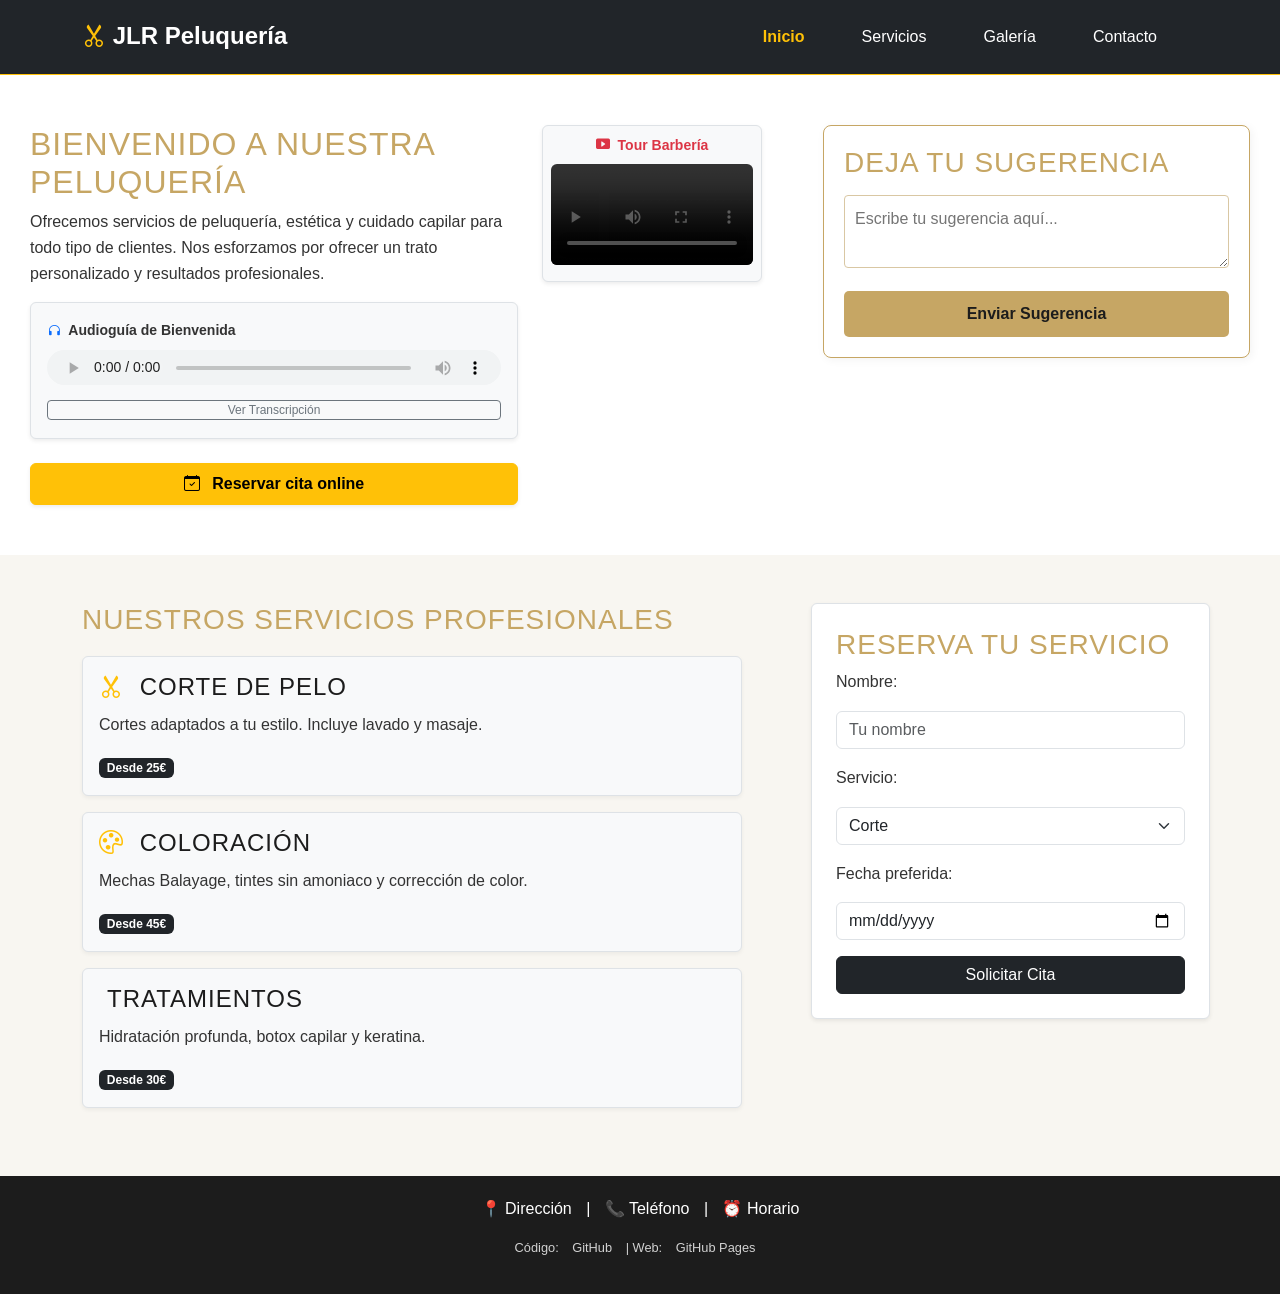
==== index.html @ b11d9879 "Optimize layout for vertical video integration using flexbox" ====
<!DOCTYPE html>
<html lang="es">

<head>
    <meta charset="UTF-8">
    <meta name="viewport" content="width=device-width, initial-scale=1.0">
    <title>Peluquería - Inicio</title>
    <!-- Bootstrap CSS -->
    <link href="https://cdn.jsdelivr.net/npm/bootstrap@5.3.0/dist/css/bootstrap.min.css" rel="stylesheet">
    <!-- Bootstrap Icons -->
    <link rel="stylesheet" href="https://cdn.jsdelivr.net/npm/bootstrap-icons@1.11.1/font/bootstrap-icons.css">
    
    <!-- Favicon -->
    <link rel="apple-touch-icon" sizes="180x180" href="apple-touch-icon.png">
    <link rel="icon" type="image/png" sizes="32x32" href="favicon-32x32.png">
    <link rel="icon" type="image/png" sizes="16x16" href="favicon-16x16.png">
    <link rel="manifest" href="site.webmanifest">
    
    <link rel="stylesheet" href="Jorge_Lerga_Ruiz_CSS.css">
</head>

<body>
    <header class="bg-dark text-white p-3 border-bottom border-warning">
        <div class="container d-flex justify-content-between align-items-center">
            <div class="logo h4 mb-0"><i class="bi bi-scissors text-warning"></i> JLR Peluquería</div>
            <nav>
                <ul class="nav">
                    <li class="nav-item"><a href="index.html" class="nav-link text-warning fw-bold">Inicio</a></li>
                    <li class="nav-item"><a href="#servicios" class="nav-link text-white">Servicios</a></li>
                    <li class="nav-item"><a href="Jorge_Lerga_Ruiz_galeria.html" class="nav-link text-white">Galería</a></li>
                    <li class="nav-item"><a href="Jorge_Lerga_Ruiz_informacion.html" class="nav-link text-white">Contacto</a></li>
                </ul>
            </nav>
        </div>
    </header>

    <main>
        <section class="presentacion">
            <div class="texto">
                <div class="d-flex flex-column flex-md-row gap-4 align-items-center align-items-md-start">
                    
                    <!-- Información y Audioguía -->
                    <div class="flex-grow-1">
                        <h2>Bienvenido a nuestra peluquería</h2>
                        <p>
                            Ofrecemos servicios de peluquería, estética y cuidado capilar para todo tipo de clientes.
                            Nos esforzamos por ofrecer un trato personalizado y resultados profesionales.
                        </p>
                        
                        <!-- Audioguía -->
                        <div class="audioguia-container p-3 border rounded bg-light shadow-sm mt-3">
                            <p class="small fw-bold mb-2"><i class="bi bi-headphones me-1 text-primary"></i> Audioguía de Bienvenida</p>
                            <audio controls class="w-100" style="height: 35px;">
                                <source src="audioguia.mp4" type="audio/mp4">
                            </audio>
                            <div class="text-end mt-1">
                                <button class="btn btn-sm btn-outline-secondary py-0" style="font-size: 0.75rem;" data-bs-toggle="collapse" data-bs-target="#transcripcion">
                                    Ver Transcripción
                                </button>
                                <div class="collapse mt-2" id="transcripcion">
                                    <div class="card card-body p-2 bg-white text-start text-muted" style="font-size: 0.75rem; line-height: 1.2;">
                                        Buenas, Soy Jorge Lerga Ruiz fundador y barbero de barbería JLR, en esta web puedes ver nuestros trabajos, diseños y servicios que hacemos. Reserva ya tu cita y ten tu mejor experiencia con nosotros.
                                    </div>
                                </div>
                            </div>
                        </div>

                        <!-- Botón Reservar -->
                        <div class="mt-4">
                            <button type="button" class="btn btn-warning shadow-sm fw-bold px-4 py-2 w-100 w-md-auto" data-bs-toggle="modal" data-bs-target="#modalCita">
                                <i class="bi bi-calendar-check me-2"></i> Reservar cita online
                            </button>
                        </div>
                    </div>

                    <!-- Vídeo Vertical -->
                    <div class="flex-shrink-0" style="width: 220px;">
                        <div class="p-2 border rounded bg-light shadow-sm text-center">
                            <p class="small fw-bold mb-2 text-danger"><i class="bi bi-play-btn-fill me-1"></i> Tour Barbería</p>
                            <video class="w-100 rounded" controls preload="metadata" aria-label="Descripción del vídeo: Tour por el interior de la barbería JLR y corte de pelo a un cliente.">
                                <source src="video_promocional.mp4" type="video/mp4">
                            </video>
                            <div class="visually-hidden">
                                Descripción del vídeo: Tour por el interior de la barbería JLR y corte de pelo a un cliente.
                            </div>
                        </div>
                    </div>

                </div>
            </div>

            <div class="sugerencias">
                <h3>Deja tu sugerencia</h3>
                <form>
                    <textarea placeholder="Escribe tu sugerencia aquí..." required></textarea>
                    <button type="submit">Enviar Sugerencia</button>
                </form>
            </div>
        </section>

        <!-- Aplicación del Sistema de Rejilla de Bootstrap (Secciones A y B del texto) -->
        <section id="servicios" class="container my-5">
            <div class="row justify-content-between">
                
                <!-- Columna de Servicios (7/12 del ancho en pantallas medianas) -->
                <div class="col-md-7 servicios">
                    <h3>Nuestros Servicios Profesionales</h3>
                    
                    <div class="detalle-servicios">
                        <article class="tarjeta-servicio mb-3 p-3 border rounded bg-light">
                            <h4><i class="bi bi-scissors text-warning me-2"></i> Corte de Pelo</h4>
                            <p>Cortes adaptados a tu estilo. Incluye lavado y masaje.</p>
                            <span class="badge bg-dark">Desde 25€</span>
                        </article>

                        <article class="tarjeta-servicio mb-3 p-3 border rounded bg-light">
                            <h4><i class="bi bi-palette text-warning me-2"></i> Coloración</h4>
                            <p>Mechas Balayage, tintes sin amoniaco y corrección de color.</p>
                            <span class="badge bg-dark">Desde 45€</span>
                        </article>

                        <article class="tarjeta-servicio p-3 border rounded bg-light">
                            <h4><i class="bi bi-sparkles text-warning me-2"></i> Tratamientos</h4>
                            <p>Hidratación profunda, botox capilar y keratina.</p>
                            <span class="badge bg-dark">Desde 30€</span>
                        </article>
                    </div>
                </div>

                <!-- Columna de Contacto (4/12 del ancho en pantallas medianas) -->
                <div class="col-md-4 contacto p-4 border rounded bg-white shadow-sm align-self-start">
                    <h3>Reserva tu servicio</h3>
                    <form>
                        <div class="mb-3">
                            <label class="form-label">Nombre:</label>
                            <input type="text" class="form-control" placeholder="Tu nombre" required>
                        </div>
                        
                        <div class="mb-3">
                            <label class="form-label">Servicio:</label>
                            <select class="form-select">
                                <option>Corte</option>
                                <option>Color</option>
                                <option>Tratamiento</option>
                            </select>
                        </div>

                        <div class="mb-3">
                            <label class="form-label">Fecha preferida:</label>
                            <input type="date" class="form-control">
                        </div>

                        <button type="submit" class="btn btn-dark w-100">Solicitar Cita</button>
                    </form>
                </div>
            </div>
        </section>
    </main>

    <footer>
        <p>
            <a href="Jorge_Lerga_Ruiz_informacion.html">📍 Dirección</a> |
            <a href="Jorge_Lerga_Ruiz_informacion.html">📞 Teléfono</a> |
            <a href="Jorge_Lerga_Ruiz_informacion.html">⏰ Horario</a>
        </p>
        <div class="enlaces-github">
            <p>Código: <a href="https://github.com/jorgelr2812/Proyecto-Final-Dise-o-de-Interfaces-Web-Jorge-Lerga-Ruiz">GitHub</a> | 
               Web: <a href="https://jorgelr2812.github.io/Proyecto-Final-Dise-o-de-Interfaces-Web-Jorge-Lerga-Ruiz/">GitHub Pages</a></p>
        </div>
    </footer>

    <!-- Modal de Bootstrap (Componente Interactivo) -->
    <div class="modal fade" id="modalCita" tabindex="-1" aria-labelledby="modalCitaLabel" aria-hidden="true">
      <div class="modal-dialog">
        <div class="modal-content">
          <div class="modal-header">
            <h5 class="modal-title" id="modalCitaLabel">Reserva Online</h5>
            <button type="button" class="btn-close" data-bs-dismiss="modal" aria-label="Close"></button>
          </div>
          <div class="modal-body">
            ¡Gracias por tu interés! Esta funcionalidad de reserva directa estará disponible muy pronto. Por ahora, utiliza el formulario de la parte inferior.
          </div>
          <div class="modal-footer">
            <button type="button" class="btn btn-secondary" data-bs-dismiss="modal">Cerrar</button>
          </div>
        </div>
      </div>
    </div>

    <!-- Bootstrap JS -->
    <script src="https://cdn.jsdelivr.net/npm/bootstrap@5.3.0/dist/js/bootstrap.bundle.min.js"></script>
</body>

</html>
---- Jorge_Lerga_Ruiz_CSS.css ----
/* Fondo: #F8F6F1 | Oscuro: #1C1C1C | Acento: #C6A664 | Secundario: #D9C7A3 */
body {
    margin: 0;
    font-family: Arial, sans-serif;
    background-color: #F8F6F1;
    color: #333333;
    line-height: 1.6;
}

h2,
h3,
h4 {
    color: #C6A664;
    text-transform: uppercase;
    letter-spacing: 1px;
}

.clearfix::after {
    content: "";
    display: block;
    clear: both;
}

header {
    padding: 15px 30px;
    background-color: #1C1C1C;
    color: #F8F6F1;
    border-bottom: 3px solid #C6A664;
    position: sticky;
    top: 0;
    z-index: 1000;
}

header .logo {
    float: left;
    font-weight: bold;
}

header nav {
    float: left;
    margin-left: 30px;
}

nav ul {
    list-style: none;
    margin: 0;
    padding: 0;
    white-space: nowrap;
}

nav ul li {
    display: inline-block;
    margin-right: 25px;
}

nav a {
    text-decoration: none;
    color: #F8F6F1;
    padding: 5px 0;
    transition: color 0.3s ease;
}

nav a:hover,
nav a.activo {
    color: #C6A664;
    border-bottom: 2px solid #C6A664;
}

.selector-idioma {
    float: right;
}

.selector-idioma select {
    background-color: #D9C7A3;
    color: #1C1C1C;
    border: none;
    padding: 5px 10px;
    border-radius: 5px;
    font-weight: bold;
    cursor: pointer;
}

header::after {
    content: "";
    display: table;
    clear: both;
}

.presentacion,
.contenedor-servicios {
    padding: 50px 30px;
}

.presentacion {
    background-color: #FFFFFF;
}

.texto {
    float: left;
    width: 60%;
}

.sugerencias {
    float: right;
    width: 35%;
    background-color: #FFFFFF;
}

.servicios {
    float: left;
    width: 60%;
}

.contacto {
    float: right;
    width: 35%;
    background-color: #FFFFFF;
}

.presentacion::after,
.contenedor-servicios::after {
    content: "";
    display: table;
    clear: both;
}

.detalle-servicios {
    margin-top: 20px;
}

.tarjeta-servicio {
    background-color: #FFFFFF;
    border: 1px solid #D9C7A3;
    border-left: 5px solid #C6A664;
    border-radius: 5px;
    padding: 15px;
    box-shadow: 0 2px 4px rgba(0, 0, 0, 0.05);
    transition: transform 0.3s ease, background-color 0.3s;
    margin-bottom: 20px;
}

.tarjeta-servicio:hover {
    transform: translateX(10px);
    background-color: #FFFCF5;
}

.tarjeta-servicio h4 {
    margin-top: 0;
    margin-bottom: 10px;
    color: #1C1C1C;
}

.precio {
    font-weight: bold;
    color: #C6A664;
    font-size: 0.9em;
    background-color: #1C1C1C;
    padding: 2px 8px;
    border-radius: 4px;
    display: inline-block;
}

.sugerencias,
.contacto {
    padding: 20px;
    border: 1px solid #C6A664;
    border-radius: 8px;
    box-shadow: 2px 2px 10px rgba(0, 0, 0, 0.05);
}

form input,
form textarea,
form select {
    width: 100%;
    padding: 10px;
    margin: 8px 0 15px 0;
    border: 1px solid #D9C7A3;
    border-radius: 4px;
    box-sizing: border-box;
    font-family: inherit;
}

button {
    padding: 10px 20px;
    border: none;
    background-color: #C6A664;
    color: #1C1C1C;
    font-weight: bold;
    border-radius: 5px;
    cursor: pointer;
    transition: background-color 0.3s;
    width: 100%;
}

button:hover {
    background-color: #D9C7A3;
}

.texto .boton-cita {
    width: auto;
    margin-top: 20px;
}

.imagen-destacada {
    max-width: 100%;
    height: auto;
    border: 5px solid #D9C7A3;
    margin: 20px 0;
}

.seccion-galeria {
    padding: 40px 30px;
    text-align: center;
}

.grid-galeria {
    text-align: center;
}

.foto-item {
    background-color: #FFFFFF;
    padding: 10px;
    border: 1px solid #D9C7A3;
    transition: transform 0.3s ease;
}

.foto-item:hover {
    transform: scale(1.02);
}

.foto-item img {
    width: 100%;
    height: 200px;
    object-fit: cover;
}

.info-completa {
    padding: 40px 30px;
    max-width: 1000px;
    margin: 0 auto;
}


/* Limpieza de floats antiguos para Bootstrap */
.caja-info {
    background-color: #FFFFFF;
    border: 1px solid #D9C7A3;
    border-radius: 8px;
}

.contenedor-info::after {
    content: "";
    display: table;
    clear: both;
}

.tabla-horarios {
    width: 100%;
    border-collapse: collapse;
}

.tabla-horarios th,
.tabla-horarios td {
    border: 1px solid #D9C7A3;
    padding: 10px;
}

.tabla-horarios th {
    background-color: #C6A664;
    color: #1C1C1C;
}

footer {
    text-align: center;
    background-color: #1C1C1C;
    color: #FFFFFF;
    padding: 20px;
    margin-top: 20px;
}

footer a {
    color: #FFFFFF;
    text-decoration: none;
    margin: 0 10px;
}

footer a:hover {
    color: #C6A664;
    text-decoration: underline;
}

/* Estilos para los enlaces de GitHub en el footer */
.enlaces-github {
    margin-top: 10px;
    font-size: 0.8em;
    opacity: 0.8;
}

@media (max-width: 900px) {

    header .logo,
    header nav,
    .selector-idioma {
        float: none;
        display: block;
        margin: 10px 0;
        text-align: center;
    }

    nav ul li {
        margin-right: 15px;
    }

    .texto,
    .sugerencias,
    .servicios,
    .contacto {
        float: none;
        width: 100%;
    }

    .caja-info {
        float: none;
        width: 100%;
        margin-right: 0;
        margin-bottom: 20px;
    }

    .foto-item {
        width: 100%;
        max-width: 320px;
    }
}
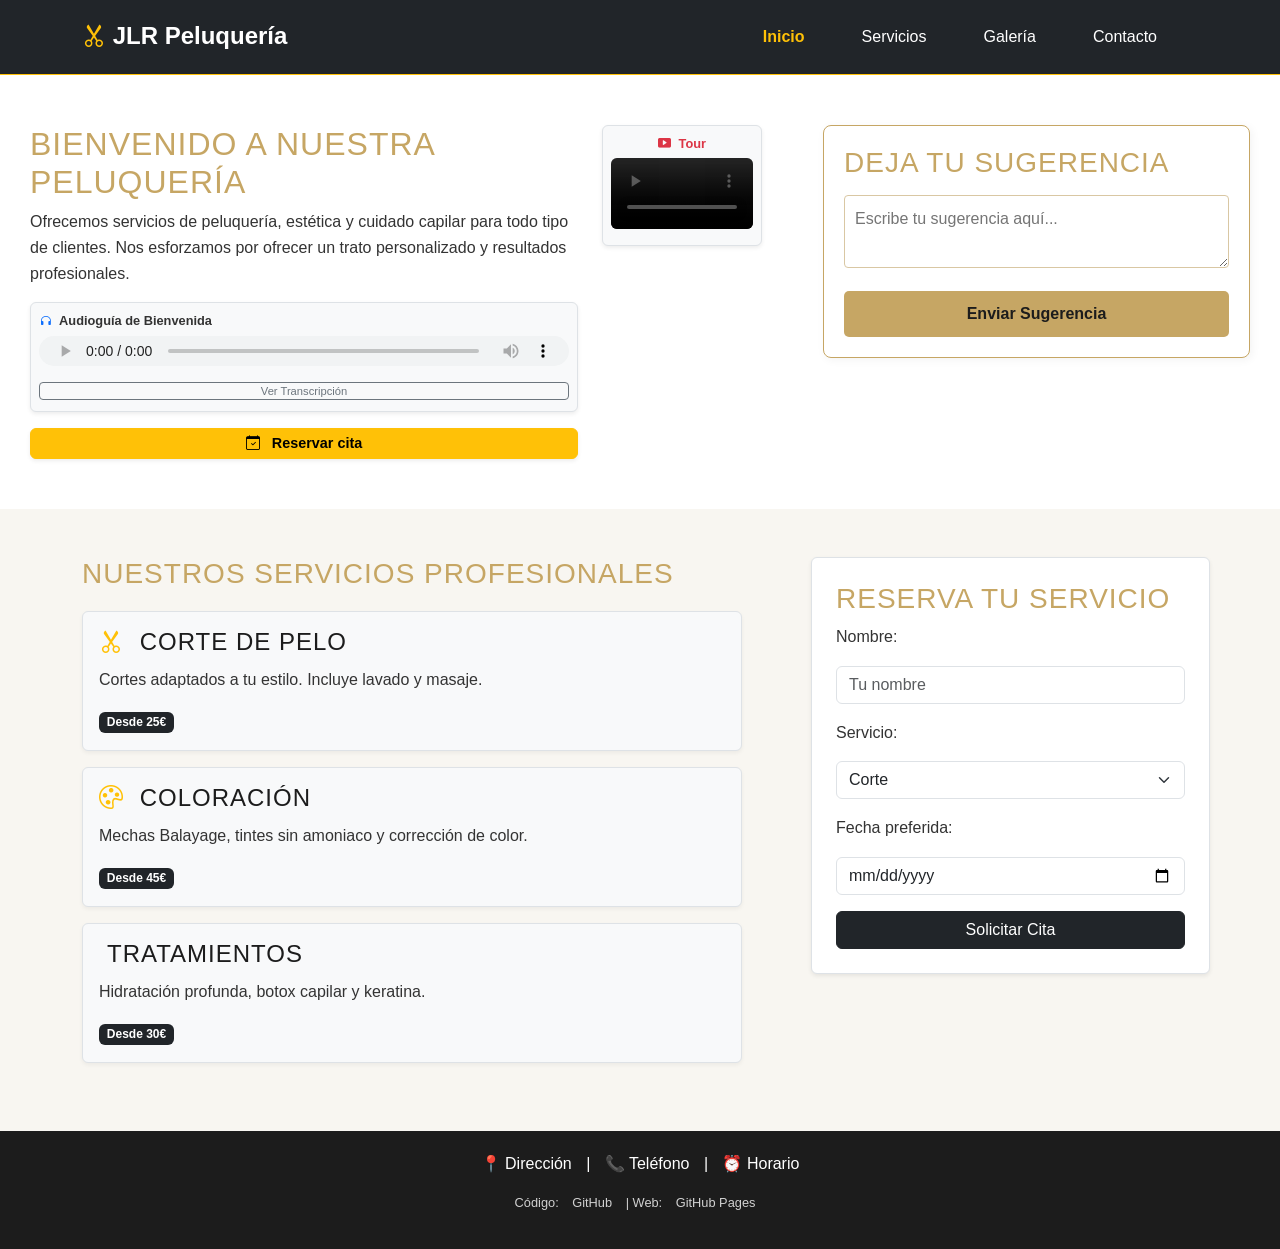
==== commit 190fe0f4: "Decrease multimedia elements height and size for compact aesthetic layout" ====
--- a/index.html
+++ b/index.html
@@ -48,17 +48,17 @@
                         </p>
                         
                         <!-- Audioguía -->
-                        <div class="audioguia-container p-3 border rounded bg-light shadow-sm mt-3">
-                            <p class="small fw-bold mb-2"><i class="bi bi-headphones me-1 text-primary"></i> Audioguía de Bienvenida</p>
-                            <audio controls class="w-100" style="height: 35px;">
+                        <div class="audioguia-container p-2 border rounded bg-light shadow-sm mt-2">
+                            <p class="small fw-bold mb-1" style="font-size: 0.8rem;"><i class="bi bi-headphones me-1 text-primary"></i> Audioguía de Bienvenida</p>
+                            <audio controls class="w-100" style="height: 30px;">
                                 <source src="audioguia.mp4" type="audio/mp4">
                             </audio>
                             <div class="text-end mt-1">
-                                <button class="btn btn-sm btn-outline-secondary py-0" style="font-size: 0.75rem;" data-bs-toggle="collapse" data-bs-target="#transcripcion">
+                                <button class="btn btn-sm btn-outline-secondary py-0" style="font-size: 0.70rem;" data-bs-toggle="collapse" data-bs-target="#transcripcion">
                                     Ver Transcripción
                                 </button>
-                                <div class="collapse mt-2" id="transcripcion">
-                                    <div class="card card-body p-2 bg-white text-start text-muted" style="font-size: 0.75rem; line-height: 1.2;">
+                                <div class="collapse mt-1" id="transcripcion">
+                                    <div class="card card-body p-2 bg-white text-start text-muted" style="font-size: 0.70rem; line-height: 1.1;">
                                         Buenas, Soy Jorge Lerga Ruiz fundador y barbero de barbería JLR, en esta web puedes ver nuestros trabajos, diseños y servicios que hacemos. Reserva ya tu cita y ten tu mejor experiencia con nosotros.
                                     </div>
                                 </div>
@@ -66,17 +66,17 @@
                         </div>
 
                         <!-- Botón Reservar -->
-                        <div class="mt-4">
-                            <button type="button" class="btn btn-warning shadow-sm fw-bold px-4 py-2 w-100 w-md-auto" data-bs-toggle="modal" data-bs-target="#modalCita">
-                                <i class="bi bi-calendar-check me-2"></i> Reservar cita online
+                        <div class="mt-3">
+                            <button type="button" class="btn btn-warning shadow-sm fw-bold px-3 py-1 w-100 w-md-auto" style="font-size: 0.9rem;" data-bs-toggle="modal" data-bs-target="#modalCita">
+                                <i class="bi bi-calendar-check me-2"></i> Reservar cita
                             </button>
                         </div>
                     </div>
 
                     <!-- Vídeo Vertical -->
-                    <div class="flex-shrink-0" style="width: 220px;">
+                    <div class="flex-shrink-0" style="width: 160px;">
                         <div class="p-2 border rounded bg-light shadow-sm text-center">
-                            <p class="small fw-bold mb-2 text-danger"><i class="bi bi-play-btn-fill me-1"></i> Tour Barbería</p>
+                            <p class="small fw-bold mb-1 text-danger" style="font-size: 0.8rem;"><i class="bi bi-play-btn-fill me-1"></i> Tour</p>
                             <video class="w-100 rounded" controls preload="metadata" aria-label="Descripción del vídeo: Tour por el interior de la barbería JLR y corte de pelo a un cliente.">
                                 <source src="video_promocional.mp4" type="video/mp4">
                             </video>
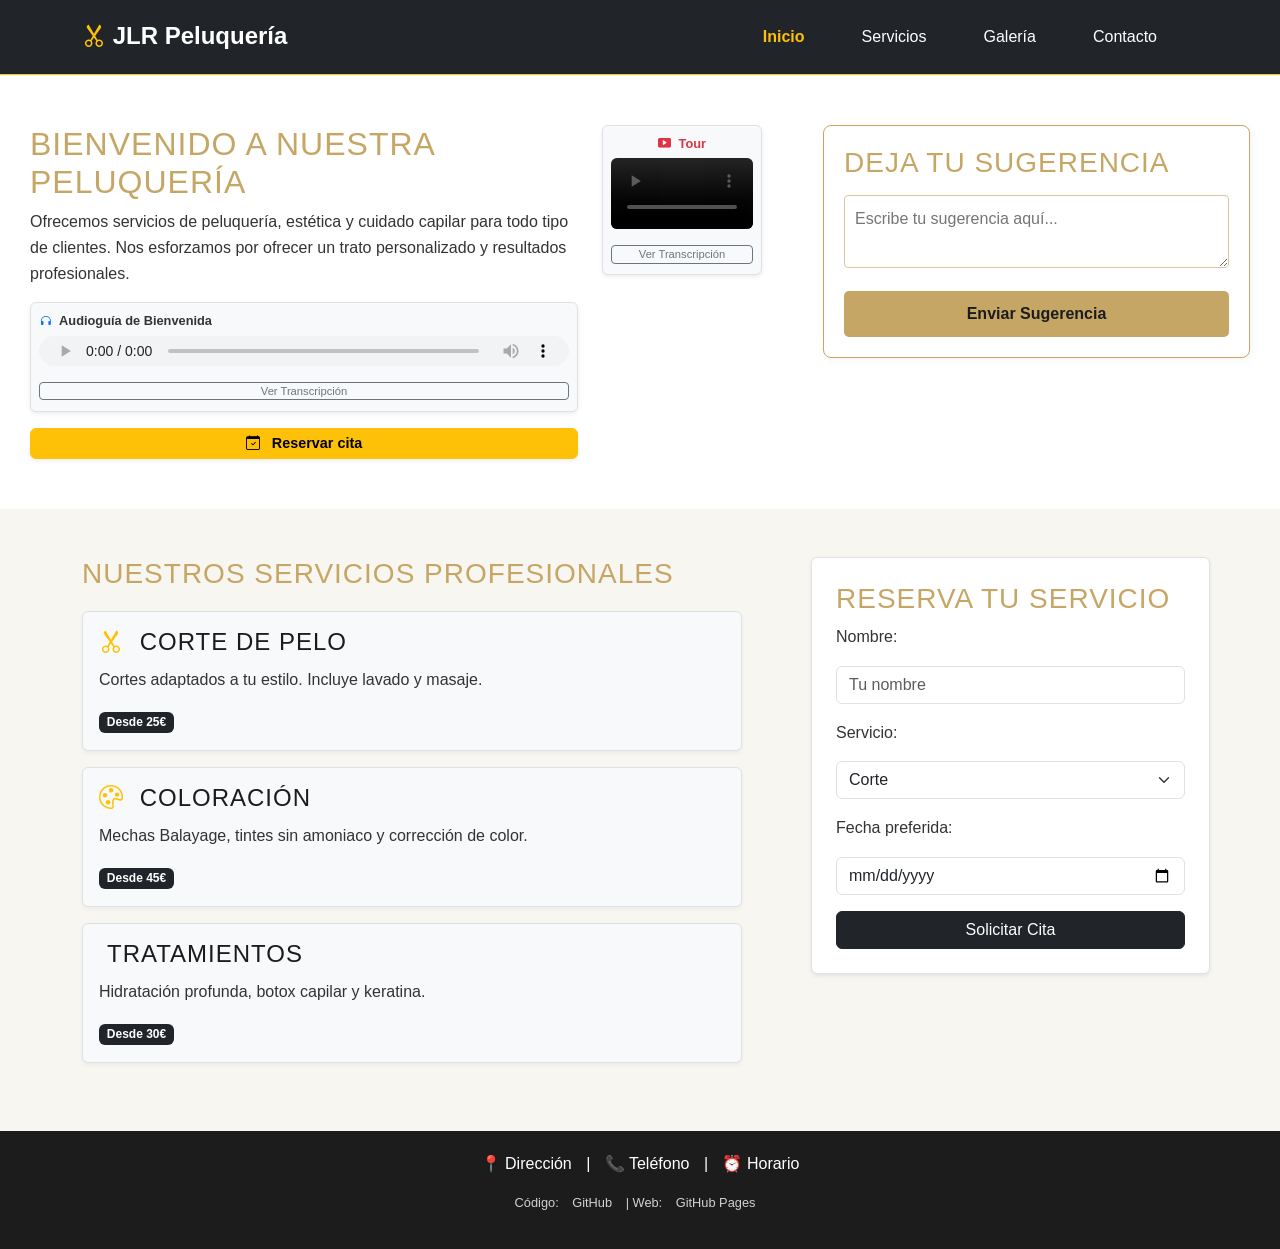
==== commit 36fbc07c: "Add collapse transcription to the homepage video element" ====
--- a/index.html
+++ b/index.html
@@ -49,16 +49,16 @@
                         
                         <!-- Audioguía -->
                         <div class="audioguia-container p-2 border rounded bg-light shadow-sm mt-2">
-                            <p class="small fw-bold mb-1" style="font-size: 0.8rem;"><i class="bi bi-headphones me-1 text-primary"></i> Audioguía de Bienvenida</p>
-                            <audio controls class="w-100" style="height: 30px;">
+                            <p class="small fw-bold mb-1 audioguia-titulo"><i class="bi bi-headphones me-1 text-primary"></i> Audioguía de Bienvenida</p>
+                            <audio controls class="w-100 audioguia-reproductor">
                                 <source src="audioguia.mp4" type="audio/mp4">
                             </audio>
                             <div class="text-end mt-1">
-                                <button class="btn btn-sm btn-outline-secondary py-0" style="font-size: 0.70rem;" data-bs-toggle="collapse" data-bs-target="#transcripcion">
+                                <button class="btn btn-sm btn-outline-secondary py-0 btn-transcripcion" data-bs-toggle="collapse" data-bs-target="#transcripcion">
                                     Ver Transcripción
                                 </button>
                                 <div class="collapse mt-1" id="transcripcion">
-                                    <div class="card card-body p-2 bg-white text-start text-muted" style="font-size: 0.70rem; line-height: 1.1;">
+                                    <div class="card card-body p-2 bg-white text-start text-muted texto-transcripcion">
                                         Buenas, Soy Jorge Lerga Ruiz fundador y barbero de barbería JLR, en esta web puedes ver nuestros trabajos, diseños y servicios que hacemos. Reserva ya tu cita y ten tu mejor experiencia con nosotros.
                                     </div>
                                 </div>
@@ -67,19 +67,29 @@
 
                         <!-- Botón Reservar -->
                         <div class="mt-3">
-                            <button type="button" class="btn btn-warning shadow-sm fw-bold px-3 py-1 w-100 w-md-auto" style="font-size: 0.9rem;" data-bs-toggle="modal" data-bs-target="#modalCita">
+                            <button type="button" class="btn btn-warning shadow-sm fw-bold px-3 py-1 w-100 w-md-auto btn-reservar" data-bs-toggle="modal" data-bs-target="#modalCita">
                                 <i class="bi bi-calendar-check me-2"></i> Reservar cita
                             </button>
                         </div>
                     </div>
 
                     <!-- Vídeo Vertical -->
-                    <div class="flex-shrink-0" style="width: 160px;">
-                        <div class="p-2 border rounded bg-light shadow-sm text-center">
-                            <p class="small fw-bold mb-1 text-danger" style="font-size: 0.8rem;"><i class="bi bi-play-btn-fill me-1"></i> Tour</p>
+                    <div class="flex-shrink-0 video-promocional-container">
+                        <div class="p-2 border rounded bg-light shadow-sm text-center video-promocional-box">
+                            <p class="small fw-bold mb-1 text-danger video-titulo"><i class="bi bi-play-btn-fill me-1"></i> Tour</p>
                             <video class="w-100 rounded" controls preload="metadata" aria-label="Descripción del vídeo: Tour por el interior de la barbería JLR y corte de pelo a un cliente.">
                                 <source src="video_promocional.mp4" type="video/mp4">
                             </video>
+                            <div class="text-end mt-1">
+                                <button class="btn btn-sm btn-outline-secondary py-0 btn-transcripcion" data-bs-toggle="collapse" data-bs-target="#transcripcion-video-inicio">
+                                    Ver Transcripción
+                                </button>
+                                <div class="collapse mt-1" id="transcripcion-video-inicio">
+                                    <div class="card card-body p-2 bg-white text-start text-muted texto-transcripcion">
+                                        Vídeo descriptivo: Tour visual por el interior de la barbería JLR mostrando los sillones clásicos, la decoración de madera y al barbero realizando un degradado a un cliente.
+                                    </div>
+                                </div>
+                            </div>
                             <div class="visually-hidden">
                                 Descripción del vídeo: Tour por el interior de la barbería JLR y corte de pelo a un cliente.
                             </div>
@@ -92,7 +102,7 @@
             <div class="sugerencias">
                 <h3>Deja tu sugerencia</h3>
                 <form>
-                    <textarea placeholder="Escribe tu sugerencia aquí..." required></textarea>
+                    <textarea aria-label="Escribe tu sugerencia" placeholder="Escribe tu sugerencia aquí..." required></textarea>
                     <button type="submit">Enviar Sugerencia</button>
                 </form>
             </div>
@@ -132,13 +142,13 @@
                     <h3>Reserva tu servicio</h3>
                     <form>
                         <div class="mb-3">
-                            <label class="form-label">Nombre:</label>
-                            <input type="text" class="form-control" placeholder="Tu nombre" required>
+                            <label for="reserva-nombre" class="form-label">Nombre:</label>
+                            <input type="text" id="reserva-nombre" class="form-control" placeholder="Tu nombre" required>
                         </div>
                         
                         <div class="mb-3">
-                            <label class="form-label">Servicio:</label>
-                            <select class="form-select">
+                            <label for="reserva-servicio" class="form-label">Servicio:</label>
+                            <select id="reserva-servicio" class="form-select">
                                 <option>Corte</option>
                                 <option>Color</option>
                                 <option>Tratamiento</option>
@@ -146,8 +156,8 @@
                         </div>
 
                         <div class="mb-3">
-                            <label class="form-label">Fecha preferida:</label>
-                            <input type="date" class="form-control">
+                            <label for="reserva-fecha" class="form-label">Fecha preferida:</label>
+                            <input type="date" id="reserva-fecha" class="form-control">
                         </div>
 
                         <button type="submit" class="btn btn-dark w-100">Solicitar Cita</button>
--- a/Jorge_Lerga_Ruiz_CSS.css
+++ b/Jorge_Lerga_Ruiz_CSS.css
@@ -330,4 +330,51 @@
         width: 100%;
         max-width: 320px;
     }
+}
+
+/* ===== Mejoras Visuales y Elementos Multimedia ===== */
+.audioguia-container, .video-promocional-box {
+    transition: transform 0.3s ease, box-shadow 0.3s ease;
+}
+
+.audioguia-container:hover, .video-promocional-box:hover {
+    transform: translateY(-3px);
+    box-shadow: 0 6px 12px rgba(0,0,0,0.1) !important;
+    cursor: pointer;
+}
+
+.audioguia-titulo {
+    font-size: 0.8rem;
+}
+
+.audioguia-reproductor {
+    height: 30px;
+}
+
+.btn-transcripcion {
+    font-size: 0.70rem;
+    cursor: pointer;
+}
+
+.texto-transcripcion {
+    font-size: 0.70rem;
+    line-height: 1.1;
+}
+
+.btn-reservar {
+    font-size: 0.9rem;
+    cursor: pointer;
+}
+
+.video-promocional-container {
+    width: 160px;
+}
+
+.video-titulo {
+    font-size: 0.8rem;
+}
+
+.mapa-placeholder {
+    min-height: 300px;
+    object-fit: cover;
 }
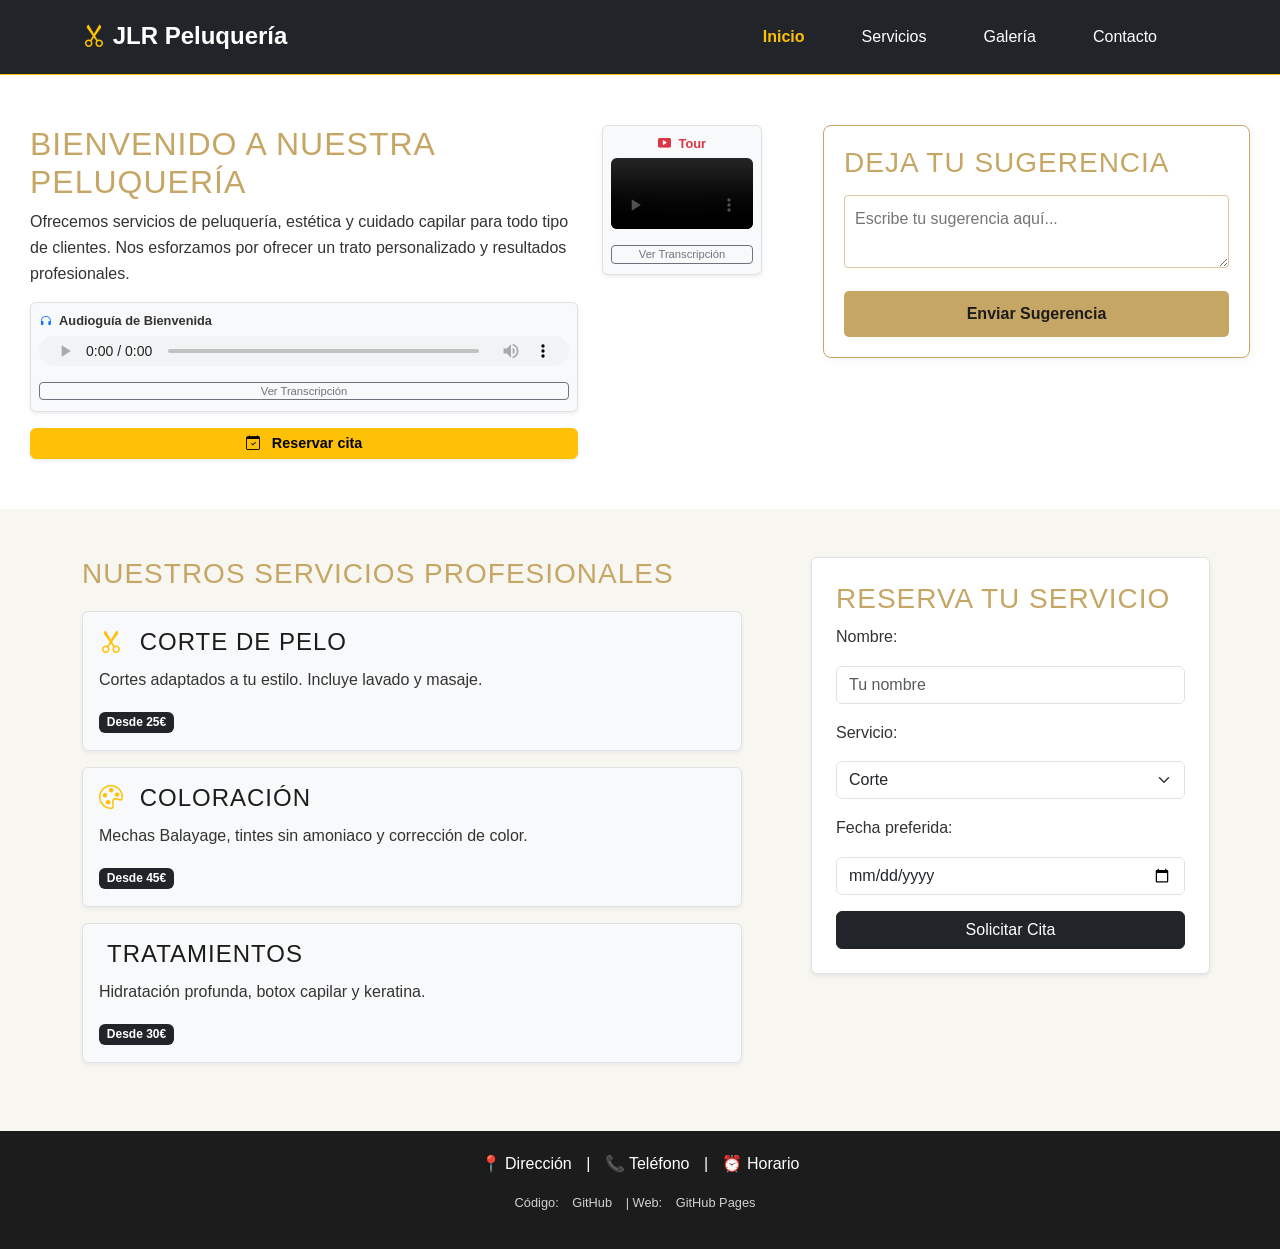
==== commit a58a8beb: "Update homepage video transcription text to user's custom text" ====
--- a/index.html
+++ b/index.html
@@ -86,7 +86,7 @@
                                 </button>
                                 <div class="collapse mt-1" id="transcripcion-video-inicio">
                                     <div class="card card-body p-2 bg-white text-start text-muted texto-transcripcion">
-                                        Vídeo descriptivo: Tour visual por el interior de la barbería JLR mostrando los sillones clásicos, la decoración de madera y al barbero realizando un degradado a un cliente.
+                                        En Barbería JLR puedes tener degradados, cortes de cabello, arreglos de barba o incluso coloraciones. Revisa ya nuestros cortes en la página web en la galería y reserva ya tu cita con nosotros.
                                     </div>
                                 </div>
                             </div>
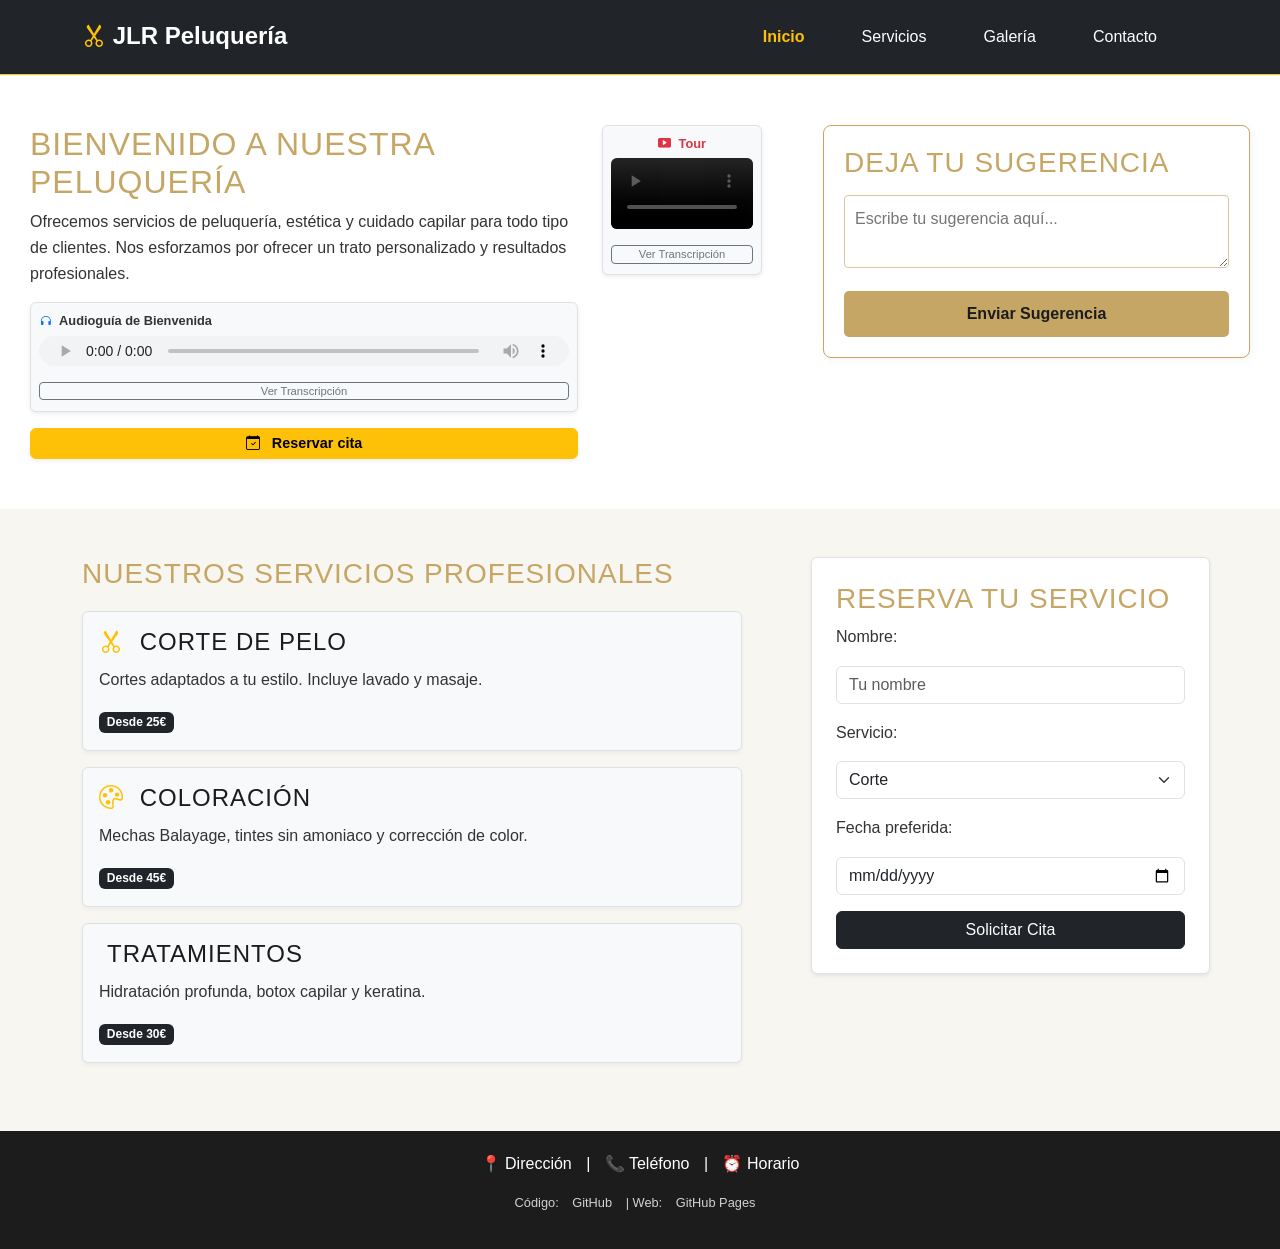
==== commit fef9cd42: "Set exact homepage video transcription text" ====
--- a/index.html
+++ b/index.html
@@ -9,13 +9,13 @@
     <link href="https://cdn.jsdelivr.net/npm/bootstrap@5.3.0/dist/css/bootstrap.min.css" rel="stylesheet">
     <!-- Bootstrap Icons -->
     <link rel="stylesheet" href="https://cdn.jsdelivr.net/npm/bootstrap-icons@1.11.1/font/bootstrap-icons.css">
-    
+
     <!-- Favicon -->
     <link rel="apple-touch-icon" sizes="180x180" href="apple-touch-icon.png">
     <link rel="icon" type="image/png" sizes="32x32" href="favicon-32x32.png">
     <link rel="icon" type="image/png" sizes="16x16" href="favicon-16x16.png">
     <link rel="manifest" href="site.webmanifest">
-    
+
     <link rel="stylesheet" href="Jorge_Lerga_Ruiz_CSS.css">
 </head>
 
@@ -27,8 +27,10 @@
                 <ul class="nav">
                     <li class="nav-item"><a href="index.html" class="nav-link text-warning fw-bold">Inicio</a></li>
                     <li class="nav-item"><a href="#servicios" class="nav-link text-white">Servicios</a></li>
-                    <li class="nav-item"><a href="Jorge_Lerga_Ruiz_galeria.html" class="nav-link text-white">Galería</a></li>
-                    <li class="nav-item"><a href="Jorge_Lerga_Ruiz_informacion.html" class="nav-link text-white">Contacto</a></li>
+                    <li class="nav-item"><a href="Jorge_Lerga_Ruiz_galeria.html" class="nav-link text-white">Galería</a>
+                    </li>
+                    <li class="nav-item"><a href="Jorge_Lerga_Ruiz_informacion.html"
+                            class="nav-link text-white">Contacto</a></li>
                 </ul>
             </nav>
         </div>
@@ -38,7 +40,7 @@
         <section class="presentacion">
             <div class="texto">
                 <div class="d-flex flex-column flex-md-row gap-4 align-items-center align-items-md-start">
-                    
+
                     <!-- Información y Audioguía -->
                     <div class="flex-grow-1">
                         <h2>Bienvenido a nuestra peluquería</h2>
@@ -46,20 +48,24 @@
                             Ofrecemos servicios de peluquería, estética y cuidado capilar para todo tipo de clientes.
                             Nos esforzamos por ofrecer un trato personalizado y resultados profesionales.
                         </p>
-                        
+
                         <!-- Audioguía -->
                         <div class="audioguia-container p-2 border rounded bg-light shadow-sm mt-2">
-                            <p class="small fw-bold mb-1 audioguia-titulo"><i class="bi bi-headphones me-1 text-primary"></i> Audioguía de Bienvenida</p>
+                            <p class="small fw-bold mb-1 audioguia-titulo"><i
+                                    class="bi bi-headphones me-1 text-primary"></i> Audioguía de Bienvenida</p>
                             <audio controls class="w-100 audioguia-reproductor">
                                 <source src="audioguia.mp4" type="audio/mp4">
                             </audio>
                             <div class="text-end mt-1">
-                                <button class="btn btn-sm btn-outline-secondary py-0 btn-transcripcion" data-bs-toggle="collapse" data-bs-target="#transcripcion">
+                                <button class="btn btn-sm btn-outline-secondary py-0 btn-transcripcion"
+                                    data-bs-toggle="collapse" data-bs-target="#transcripcion">
                                     Ver Transcripción
                                 </button>
                                 <div class="collapse mt-1" id="transcripcion">
                                     <div class="card card-body p-2 bg-white text-start text-muted texto-transcripcion">
-                                        Buenas, Soy Jorge Lerga Ruiz fundador y barbero de barbería JLR, en esta web puedes ver nuestros trabajos, diseños y servicios que hacemos. Reserva ya tu cita y ten tu mejor experiencia con nosotros.
+                                        Buenas, Soy Jorge Lerga Ruiz fundador y barbero de barbería JLR, en esta web
+                                        puedes ver nuestros trabajos, diseños y servicios que hacemos. Reserva ya tu
+                                        cita y ten tu mejor experiencia con nosotros.
                                     </div>
                                 </div>
                             </div>
@@ -67,7 +73,9 @@
 
                         <!-- Botón Reservar -->
                         <div class="mt-3">
-                            <button type="button" class="btn btn-warning shadow-sm fw-bold px-3 py-1 w-100 w-md-auto btn-reservar" data-bs-toggle="modal" data-bs-target="#modalCita">
+                            <button type="button"
+                                class="btn btn-warning shadow-sm fw-bold px-3 py-1 w-100 w-md-auto btn-reservar"
+                                data-bs-toggle="modal" data-bs-target="#modalCita">
                                 <i class="bi bi-calendar-check me-2"></i> Reservar cita
                             </button>
                         </div>
@@ -76,22 +84,26 @@
                     <!-- Vídeo Vertical -->
                     <div class="flex-shrink-0 video-promocional-container">
                         <div class="p-2 border rounded bg-light shadow-sm text-center video-promocional-box">
-                            <p class="small fw-bold mb-1 text-danger video-titulo"><i class="bi bi-play-btn-fill me-1"></i> Tour</p>
-                            <video class="w-100 rounded" controls preload="metadata" aria-label="Descripción del vídeo: Tour por el interior de la barbería JLR y corte de pelo a un cliente.">
+                            <p class="small fw-bold mb-1 text-danger video-titulo"><i
+                                    class="bi bi-play-btn-fill me-1"></i> Tour</p>
+                            <video class="w-100 rounded" controls preload="metadata"
+                                aria-label="Descripción del vídeo: Tour por el interior de la barbería JLR y corte de pelo a un cliente.">
                                 <source src="video_promocional.mp4" type="video/mp4">
                             </video>
                             <div class="text-end mt-1">
-                                <button class="btn btn-sm btn-outline-secondary py-0 btn-transcripcion" data-bs-toggle="collapse" data-bs-target="#transcripcion-video-inicio">
+                                <button class="btn btn-sm btn-outline-secondary py-0 btn-transcripcion"
+                                    data-bs-toggle="collapse" data-bs-target="#transcripcion-video-inicio">
                                     Ver Transcripción
                                 </button>
                                 <div class="collapse mt-1" id="transcripcion-video-inicio">
                                     <div class="card card-body p-2 bg-white text-start text-muted texto-transcripcion">
-                                        En Barbería JLR puedes tener degradados, cortes de cabello, arreglos de barba o incluso coloraciones. Revisa ya nuestros cortes en la página web en la galería y reserva ya tu cita con nosotros.
+                                        En Barberia JLr puedes tener degradados , cortes de cabello , arreglos de barbar o incluso coloraciones .Revisa ya nuestros cortes en la pagina web en la galeria y reserva ya tu cita con nosotros.
                                     </div>
                                 </div>
                             </div>
                             <div class="visually-hidden">
-                                Descripción del vídeo: Tour por el interior de la barbería JLR y corte de pelo a un cliente.
+                                Descripción del vídeo: Tour por el interior de la barbería JLR y corte de pelo a un
+                                cliente.
                             </div>
                         </div>
                     </div>
@@ -102,7 +114,8 @@
             <div class="sugerencias">
                 <h3>Deja tu sugerencia</h3>
                 <form>
-                    <textarea aria-label="Escribe tu sugerencia" placeholder="Escribe tu sugerencia aquí..." required></textarea>
+                    <textarea aria-label="Escribe tu sugerencia" placeholder="Escribe tu sugerencia aquí..."
+                        required></textarea>
                     <button type="submit">Enviar Sugerencia</button>
                 </form>
             </div>
@@ -111,11 +124,11 @@
         <!-- Aplicación del Sistema de Rejilla de Bootstrap (Secciones A y B del texto) -->
         <section id="servicios" class="container my-5">
             <div class="row justify-content-between">
-                
+
                 <!-- Columna de Servicios (7/12 del ancho en pantallas medianas) -->
                 <div class="col-md-7 servicios">
                     <h3>Nuestros Servicios Profesionales</h3>
-                    
+
                     <div class="detalle-servicios">
                         <article class="tarjeta-servicio mb-3 p-3 border rounded bg-light">
                             <h4><i class="bi bi-scissors text-warning me-2"></i> Corte de Pelo</h4>
@@ -143,9 +156,10 @@
                     <form>
                         <div class="mb-3">
                             <label for="reserva-nombre" class="form-label">Nombre:</label>
-                            <input type="text" id="reserva-nombre" class="form-control" placeholder="Tu nombre" required>
-                        </div>
-                        
+                            <input type="text" id="reserva-nombre" class="form-control" placeholder="Tu nombre"
+                                required>
+                        </div>
+
                         <div class="mb-3">
                             <label for="reserva-servicio" class="form-label">Servicio:</label>
                             <select id="reserva-servicio" class="form-select">
@@ -174,27 +188,32 @@
             <a href="Jorge_Lerga_Ruiz_informacion.html">⏰ Horario</a>
         </p>
         <div class="enlaces-github">
-            <p>Código: <a href="https://github.com/jorgelr2812/Proyecto-Final-Dise-o-de-Interfaces-Web-Jorge-Lerga-Ruiz">GitHub</a> | 
-               Web: <a href="https://jorgelr2812.github.io/Proyecto-Final-Dise-o-de-Interfaces-Web-Jorge-Lerga-Ruiz/">GitHub Pages</a></p>
+            <p>Código: <a
+                    href="https://github.com/jorgelr2812/Proyecto-Final-Dise-o-de-Interfaces-Web-Jorge-Lerga-Ruiz">GitHub</a>
+                |
+                Web: <a
+                    href="https://jorgelr2812.github.io/Proyecto-Final-Dise-o-de-Interfaces-Web-Jorge-Lerga-Ruiz/">GitHub
+                    Pages</a></p>
         </div>
     </footer>
 
     <!-- Modal de Bootstrap (Componente Interactivo) -->
     <div class="modal fade" id="modalCita" tabindex="-1" aria-labelledby="modalCitaLabel" aria-hidden="true">
-      <div class="modal-dialog">
-        <div class="modal-content">
-          <div class="modal-header">
-            <h5 class="modal-title" id="modalCitaLabel">Reserva Online</h5>
-            <button type="button" class="btn-close" data-bs-dismiss="modal" aria-label="Close"></button>
-          </div>
-          <div class="modal-body">
-            ¡Gracias por tu interés! Esta funcionalidad de reserva directa estará disponible muy pronto. Por ahora, utiliza el formulario de la parte inferior.
-          </div>
-          <div class="modal-footer">
-            <button type="button" class="btn btn-secondary" data-bs-dismiss="modal">Cerrar</button>
-          </div>
+        <div class="modal-dialog">
+            <div class="modal-content">
+                <div class="modal-header">
+                    <h5 class="modal-title" id="modalCitaLabel">Reserva Online</h5>
+                    <button type="button" class="btn-close" data-bs-dismiss="modal" aria-label="Close"></button>
+                </div>
+                <div class="modal-body">
+                    ¡Gracias por tu interés! Esta funcionalidad de reserva directa estará disponible muy pronto. Por
+                    ahora, utiliza el formulario de la parte inferior.
+                </div>
+                <div class="modal-footer">
+                    <button type="button" class="btn btn-secondary" data-bs-dismiss="modal">Cerrar</button>
+                </div>
+            </div>
         </div>
-      </div>
     </div>
 
     <!-- Bootstrap JS -->
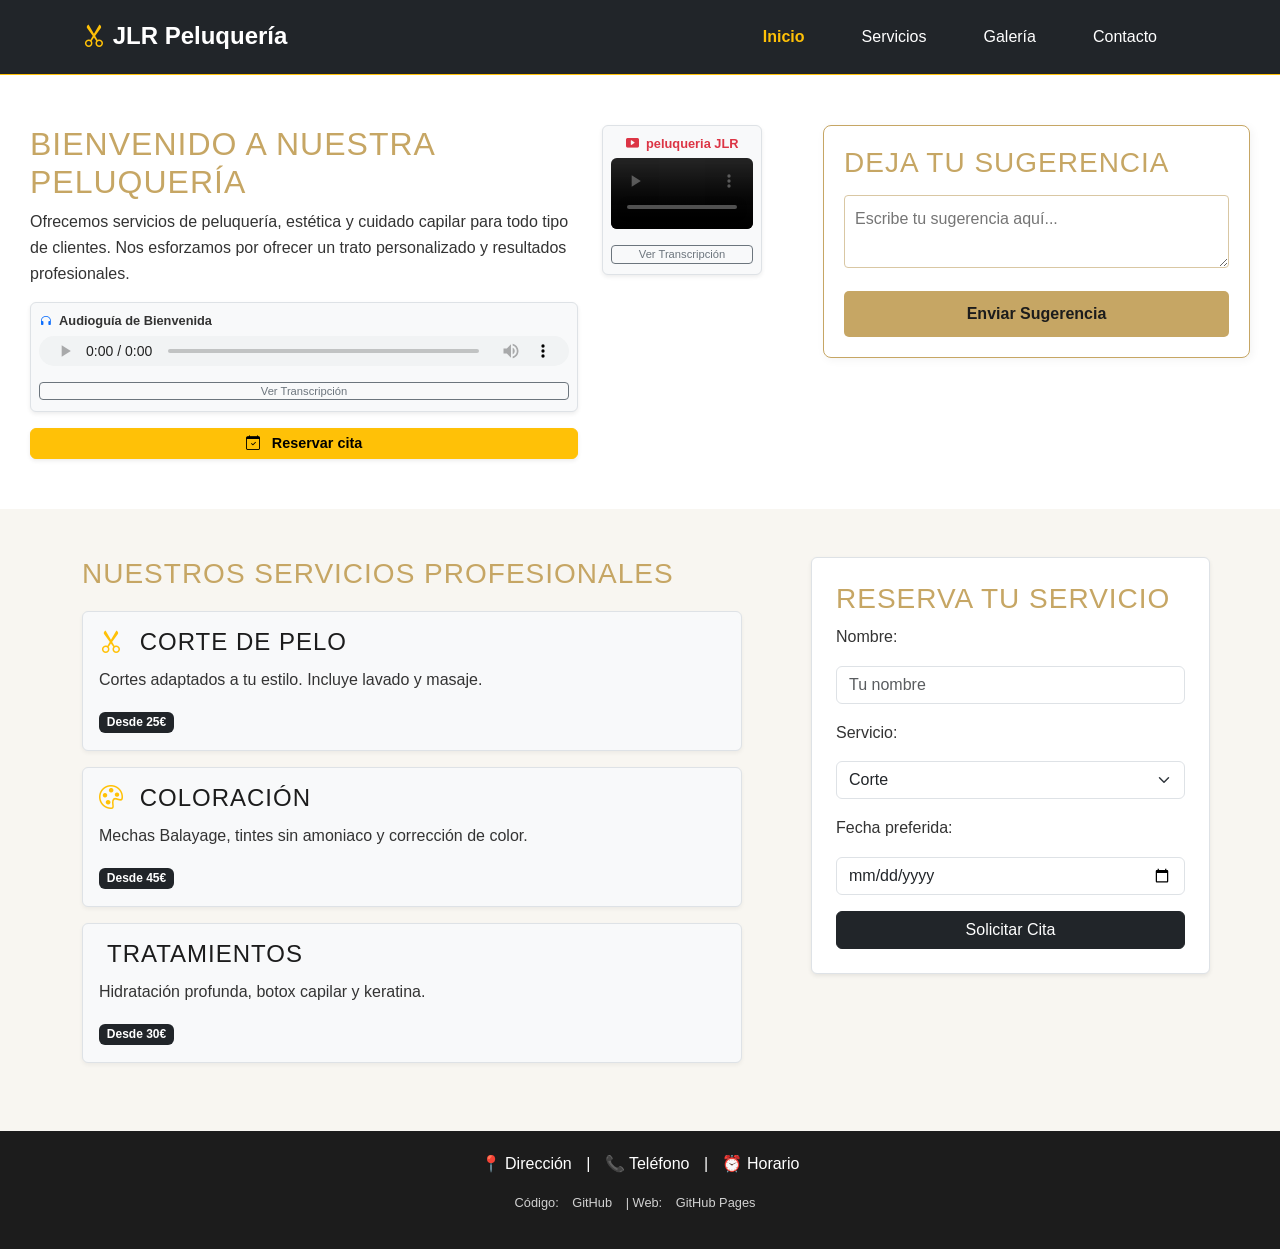
==== commit a4f95b20: "Update homepage video block with user requested title and exact transcription" ====
--- a/index.html
+++ b/index.html
@@ -85,7 +85,7 @@
                     <div class="flex-shrink-0 video-promocional-container">
                         <div class="p-2 border rounded bg-light shadow-sm text-center video-promocional-box">
                             <p class="small fw-bold mb-1 text-danger video-titulo"><i
-                                    class="bi bi-play-btn-fill me-1"></i> Tour</p>
+                                    class="bi bi-play-btn-fill me-1"></i> peluqueria JLR</p>
                             <video class="w-100 rounded" controls preload="metadata"
                                 aria-label="Descripción del vídeo: Tour por el interior de la barbería JLR y corte de pelo a un cliente.">
                                 <source src="video_promocional.mp4" type="video/mp4">
